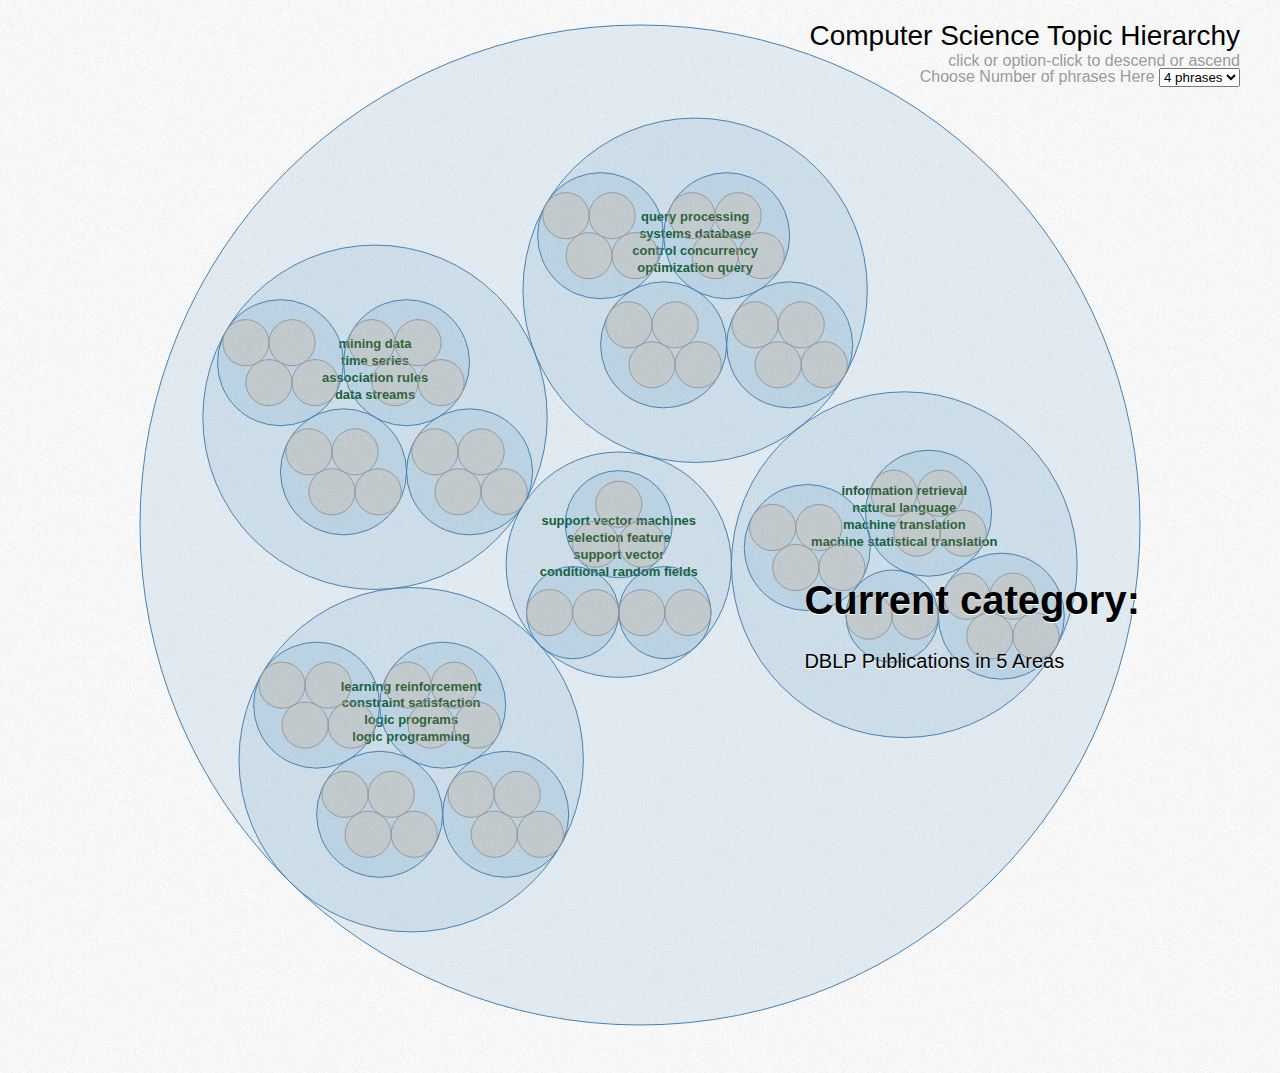
==== circle.html @ a67e9fad "merged" ====
<!DOCTYPE html>
<html>
  <head>
    <meta http-equiv="Content-Type" content="text/html;charset=utf-8"/>
    <link type="text/css" rel="stylesheet" href="style.css"/>
    <style type="text/css">

text {
  font-size: 13px;
  pointer-events: none;
}

text.parent {
  fill: #195E34;
}

circle {
  fill: #ccc;
  stroke: #999;
  pointer-events: all;
}

circle.parent {
  fill: #1f77b4;
  fill-opacity: .1;
  stroke: steelblue;
}

circle.parent:hover {
  stroke: #ff7f0e;
  stroke-width: .5px;
}

circle.child {
  fill: #ff7f0e;
  pointer-events: none;
  fill-opacity: .1;
}

    </style>
  </head>
  <body>
    <div id="body">
      <div id="header">
        Computer Science Topic Hierarchy
        <div class="hint">click or option-click to descend or ascend</div>
		<div class="hint">
		<p>Choose Number of phrases Here 
		<select id='phrases'>
			<option value="4">4 phrases</option>
			<option value="5">5 phrases</option>
			<option value="6">6 phrases</option>
			<option value="7">7 phrases</option>
		</select>
		</div>
      </div>
	  
	  <div id="footer">
		<h1> Current category:</h1>
		<div/> 
	  </div>
	  
    </div>
    <script type="text/javascript" src="d3/d3.js"></script>
    <script type="text/javascript" src="d3/d3.layout.js"></script>
	<script type="text/javascript" src="jquery.js"></script>
	
    <script type="text/javascript">
visualize(4);
$('#phrases').change(function(){d3.select("svg").remove(); visualize($(this).val())});

function renderFooter(d) {
	var name = d.name; 
	var nameSplit = name.split(",");
	$("#footer div").html("");
	for (var i in nameSplit) {
		$("#footer div").append(nameSplit[i] + "</br>");
	}
}
		
function visualize(num_of_phrases){
	var w = 1280,
		h = 1050,
		r = 1000,
		x = d3.scale.linear().range([0, r]),
		y = d3.scale.linear().range([0, r]),
		node,
		root,
		radius;

	var pack = d3.layout.pack()
		.size([r, r])
		.value(function(d) { return d.size; })

	var vis = d3.select("body").insert("svg:svg", "h2")
		.attr("width", w)
		.attr("height", h)
		.append("svg:g")
		.attr("transform", "translate(" + (w - r) / 2 + "," + (h - r) / 2 + ")");
    
	var current = 0;
	d3.json("dblp.json", function(data) {
		node = root = data;
		
		renderFooter(root);
		var nodes = pack.nodes(root);
		
		var group = vis.selectAll("g")
			.data(nodes)
			.enter().append("svg:g")
			.attr("x", function(d) {return d.x; })
			.attr("y", function(d) {return d.y; })
			.on("click", function(d) { 
				return zoom(node == d ? root : d); 
				}
			);

		var circle = group.append("svg:circle")
			.attr("class", function(d) { return d.children ? "parent" : "child"; })
			.attr("cx", function(d) {return d.x; })
			.attr("cy", function(d) {return d.y; })
			.attr("r", function(d) { radius = d.r; return d.r; })
			.attr("text",function(d){ return d.name;})
		  

		var svgtxt = group.append("svg:text")
			.attr("class", function(d) { return d.children ? "parent" : "child"; })
			.attr("x", function(d) {return d.x-d.w; })
			.attr("y", function(d) {return d.y-d.r/2; })
			//.attr("dy", ".35em")
			.attr("text-anchor", "middle")
			.style("opacity", function(d) { 
			//return d.r > 20 ? 1 : 0; 
			return d.depth == current + 1 ? 1 : 0;
			})
			for(var i=0; i<num_of_phrases;i++){
				svgtxt.append("svg:tspan")
					.attr('x', function(d){return d.x})
					.attr('dy','1.3em')
					  .style("font-weight", function(d) { return "bold"; })
					  //.style("fill", function(d) { return "red"; })
					  .text(function(d) { 
							//console.log(d);
							var name = d.name; 
							var nameSplit = name.split(",");
							if(i>=nameSplit.length || nameSplit[i].length==0){
								return "";
							}else{
								return nameSplit[i]; 
							}
						});
		}

		d3.select(window).on("click", function() { zoom(root); });
	});

	function zoom(d, i) {
		current = d.depth;
		renderFooter(d);
		current = d.depth;
		var k = r / d.r / 2;
		x.domain([d.x - d.r, d.x + d.r]);
		y.domain([d.y - d.r, d.y + d.r]);

		var t = vis.transition()
			.duration(d3.event.altKey ? 7500 : 750);

		t.selectAll("circle")
			.attr("cx", function(d) { return x(d.x); })
			.attr("cy", function(d) { return y(d.y); })
			.attr("r", function(d) { return k * d.r; });

		t.selectAll("text")
			.attr("x", function(d) { return x(d.x); })
			.attr("y", function(d) { return y(d.y); })
			.style("opacity", function(d) { 
				//return k * d.r > 20 ? 1 : 0; 
				return d.depth == current + 1 ? 1 : 0;
			});
		t.selectAll("tspan")
			.attr("x", function(d){ return x(d.x)});
		node = d;
		d3.event.stopPropagation();

	}
}

    </script>
  </body>
</html>
---- style.css ----
body {
  background: url(texture-noise.png);
  /* overflow: hidden;*/
  margin: 0;
  font-size: 14px;
  font-family: "Helvetica Neue", Helvetica;
  padding-bottom:20px;
}

#chart {
  position: absolute;
  top: 0;
}

  
#header, #footer {
  z-index: 1;
  display: block;
  font-weight: 300;
  text-shadow: 0 1px 0 #fff;
  position: absolute;
}

#header.inverted, #footer.inverted {
  color: #fff;
  text-shadow: 0 1px 4px #000;
}

#header {
  /*top: 80px;
  left: 140px;
  width: 1000px;*/
  font-size: 28px;
  top: 20px;
  right: 40px;
  text-align: right;
}

#footer {
  bottom: 20px;
  right: 140px;
  text-align: left;
  font-size: 20px;
}

rect {
  fill: none;
  pointer-events: all;
}

pre {
  font-size: 18px;
}

line {
  stroke: #000;
  stroke-width: 1.5px;
}

.string, .regexp {
  color: #f39;
}

.keyword {
  color: #00c;
}

.comment {
  color: #777;
  font-style: oblique;
}

.number {
  color: #369;
}

.class, .special {
  color: #1181B8;
}

a:link, a:visited {
  color: #000;
  text-decoration: none;
}

a:hover {
  color: #666;
}

.hint {
  position: absolute;
  right: 0;
  width: 1280px;
  font-size: 16px;
  color: #999;
}
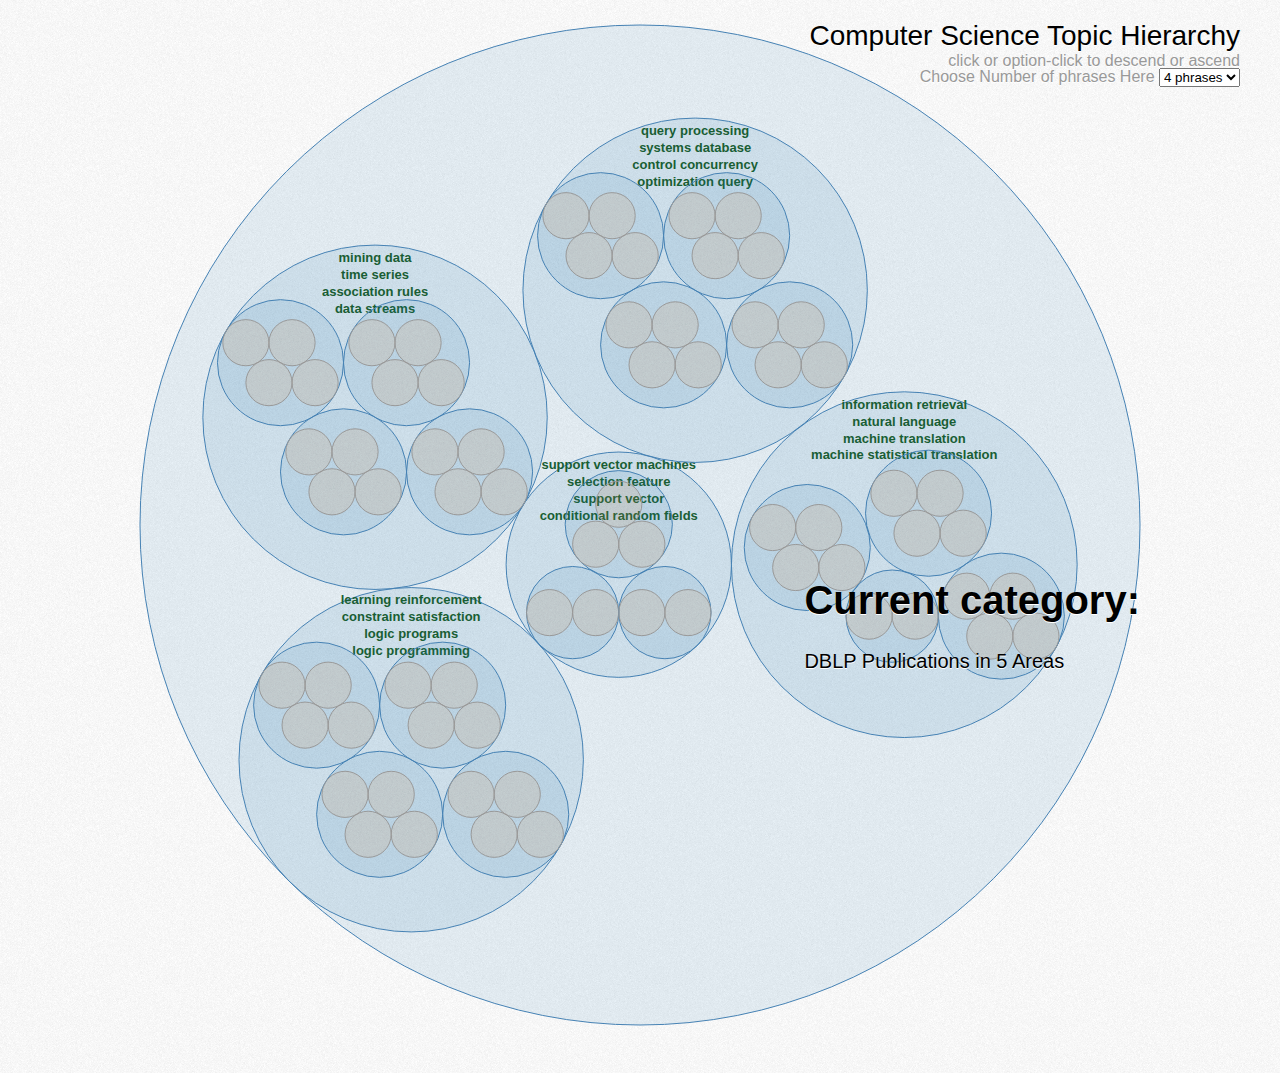
==== commit acf60448: "cool" ====
--- a/circle.html
+++ b/circle.html
@@ -127,7 +127,7 @@
 		var svgtxt = group.append("svg:text")
 			.attr("class", function(d) { return d.children ? "parent" : "child"; })
 			.attr("x", function(d) {return d.x-d.w; })
-			.attr("y", function(d) {return d.y-d.r/2; })
+			.attr("y", function(d) {return d.y-d.r; })
 			//.attr("dy", ".35em")
 			.attr("text-anchor", "middle")
 			.style("opacity", function(d) { 
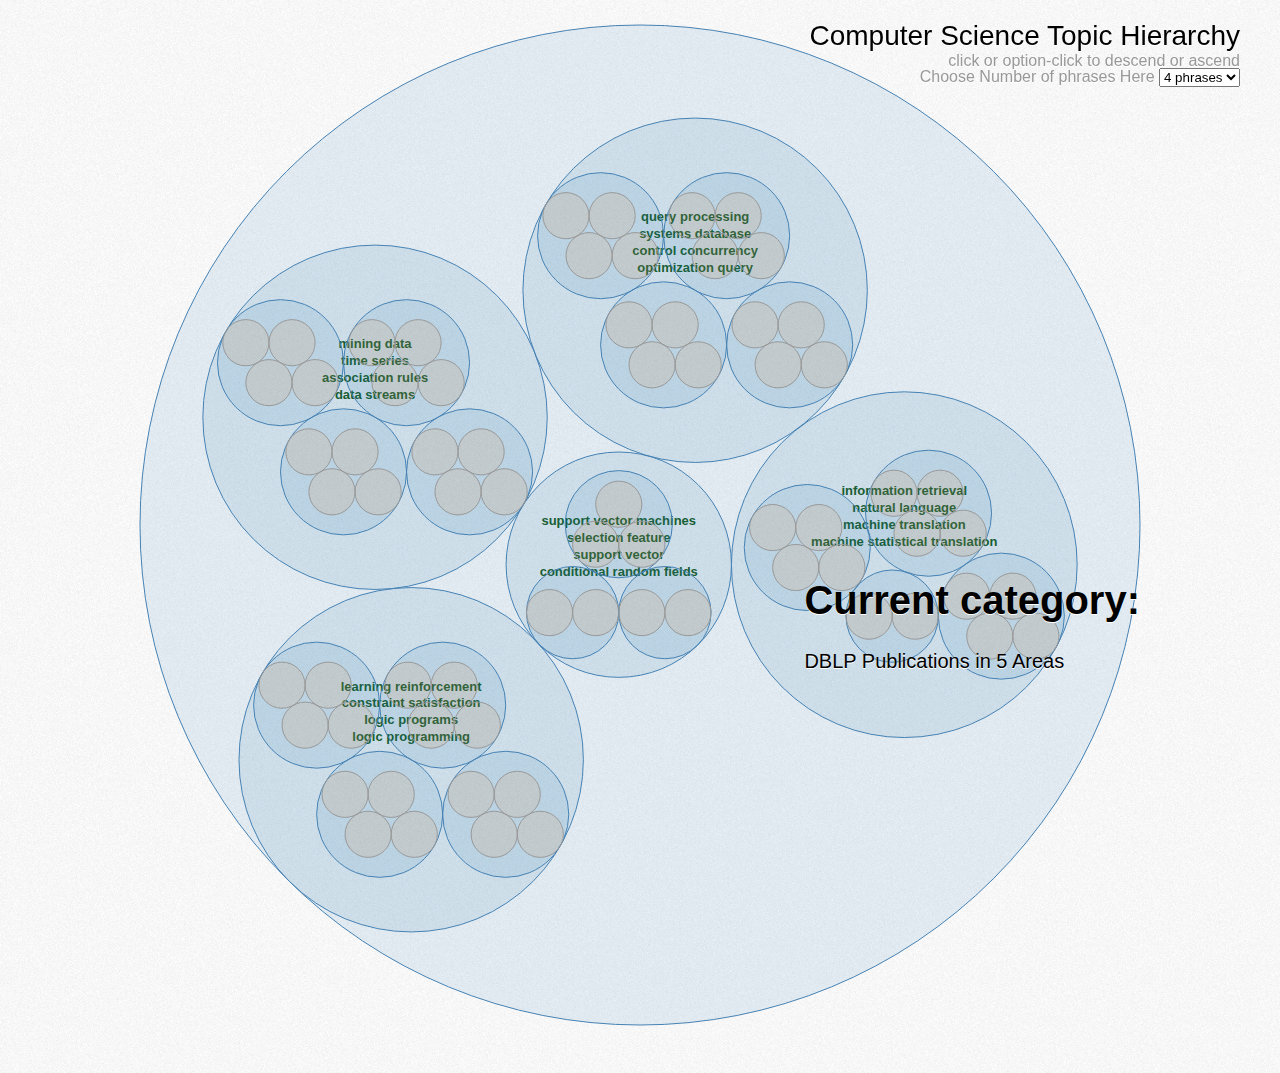
==== commit 44effd84: "fixedHeader" ====
--- a/circle.html
+++ b/circle.html
@@ -127,7 +127,7 @@
 		var svgtxt = group.append("svg:text")
 			.attr("class", function(d) { return d.children ? "parent" : "child"; })
 			.attr("x", function(d) {return d.x-d.w; })
-			.attr("y", function(d) {return d.y-d.r; })
+			.attr("y", function(d) {return d.y-d.r/2; })
 			//.attr("dy", ".35em")
 			.attr("text-anchor", "middle")
 			.style("opacity", function(d) { 
@@ -173,7 +173,7 @@
 
 		t.selectAll("text")
 			.attr("x", function(d) { return x(d.x); })
-			.attr("y", function(d) { return y(d.y); })
+			.attr("y", function(d) { return y(d.y)-d.r/2; })
 			.style("opacity", function(d) { 
 				//return k * d.r > 20 ? 1 : 0; 
 				return d.depth == current + 1 ? 1 : 0;
--- a/style.css
+++ b/style.css
@@ -22,6 +22,7 @@
 }
 
 #header.inverted, #footer.inverted {
+  
   color: #fff;
   text-shadow: 0 1px 4px #000;
 }
@@ -30,6 +31,7 @@
   /*top: 80px;
   left: 140px;
   width: 1000px;*/
+  position: fixed;
   font-size: 28px;
   top: 20px;
   right: 40px;
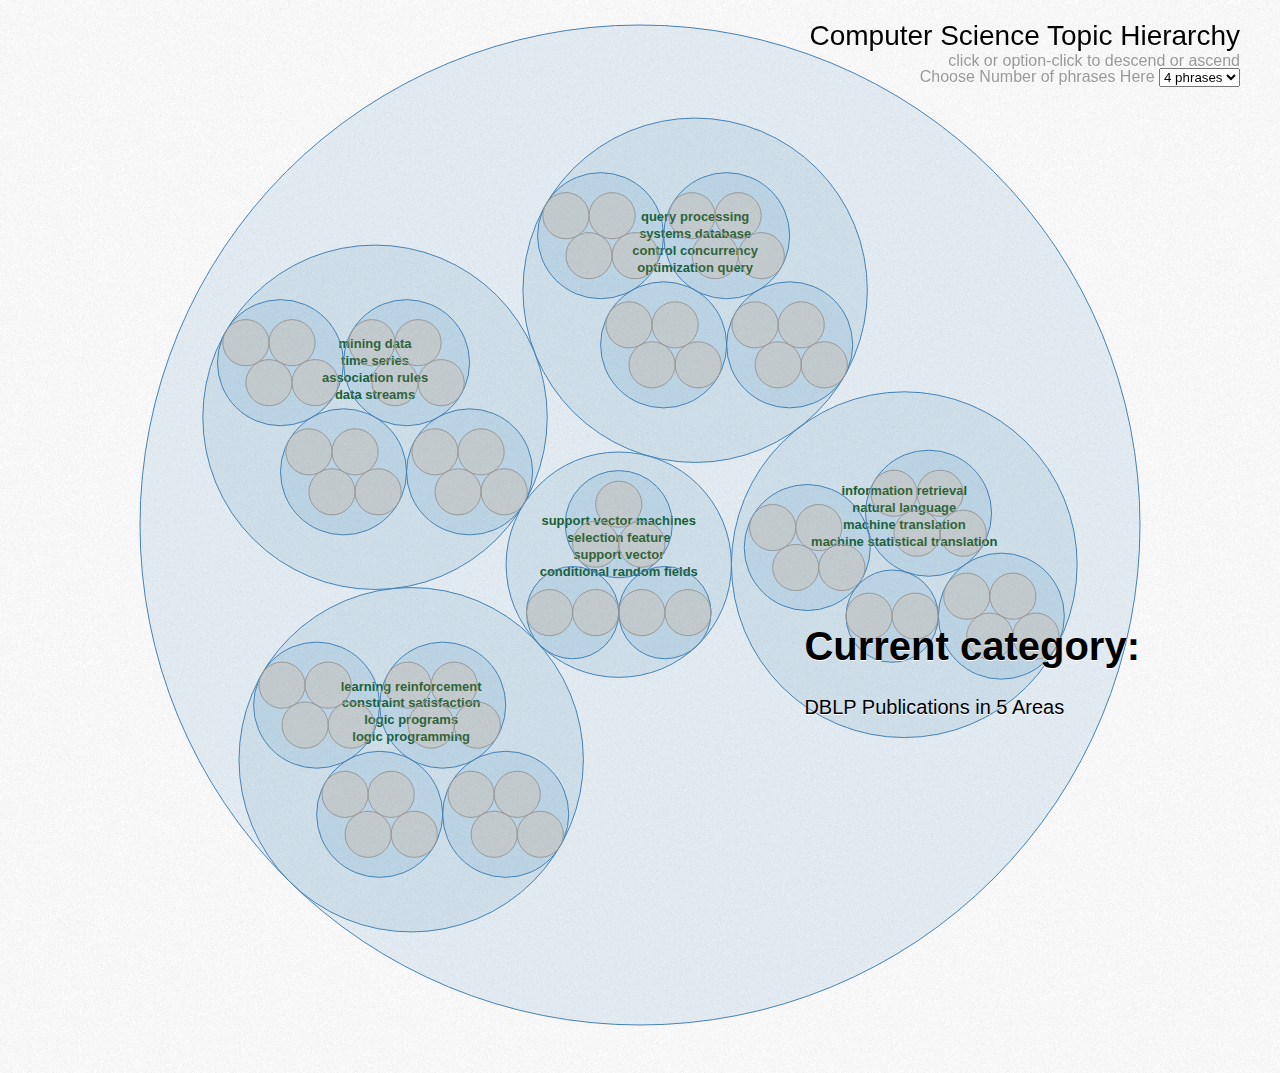
==== commit 5fc541ff: "with good json" ====
--- a/circle.html
+++ b/circle.html
@@ -75,6 +75,7 @@
 	var nameSplit = name.split(",");
 	$("#footer div").html("");
 	for (var i in nameSplit) {
+		if(i>7) break;
 		$("#footer div").append(nameSplit[i] + "</br>");
 	}
 }
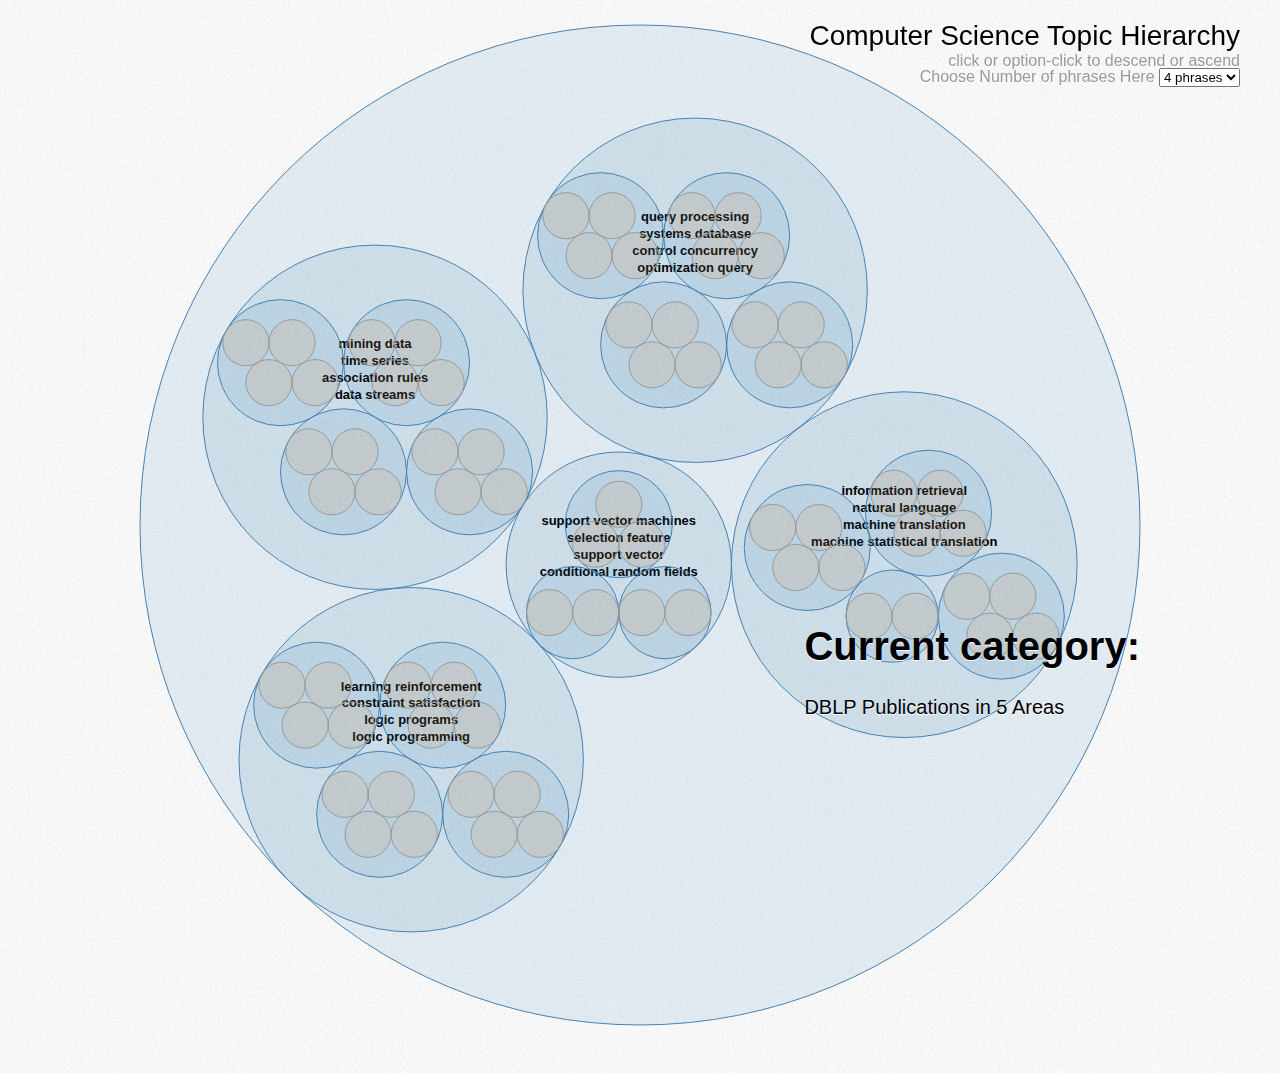
==== commit 05292269: "new jsons" ====
--- a/circle.html
+++ b/circle.html
@@ -12,7 +12,7 @@
 }
 
 text.parent {
-  fill: #195E34;
+  fill: black;
 }
 
 circle {
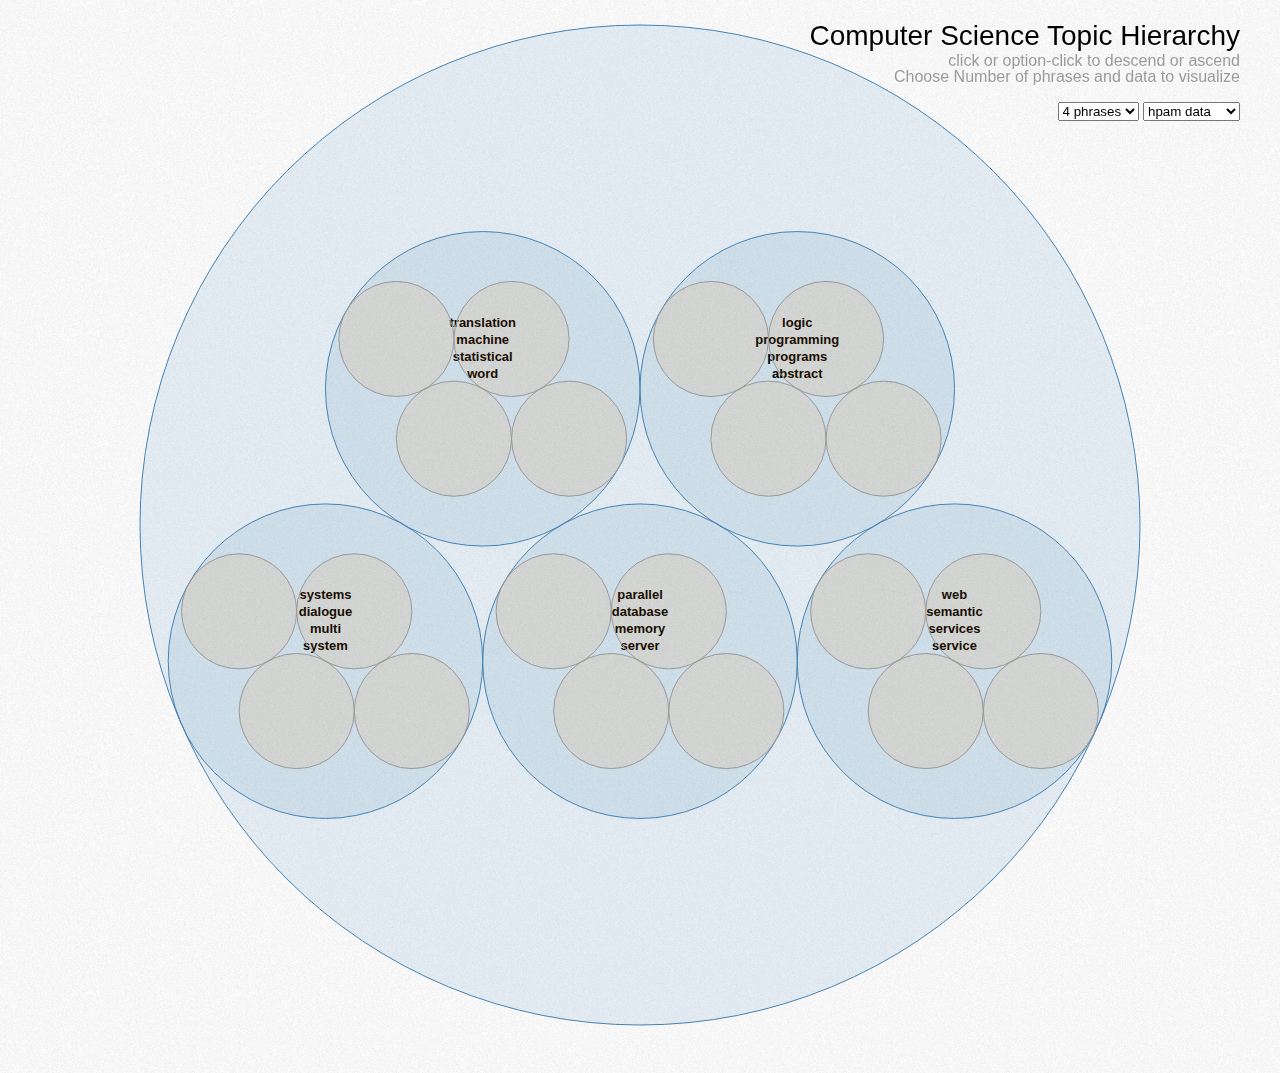
==== commit 84c34578: "current level not working" ====
--- a/circle.html
+++ b/circle.html
@@ -46,19 +46,22 @@
         Computer Science Topic Hierarchy
         <div class="hint">click or option-click to descend or ascend</div>
 		<div class="hint">
-		<p>Choose Number of phrases Here 
+		<p>Choose Number of phrases and data to visualize</p>
 		<select id='phrases'>
 			<option value="4">4 phrases</option>
 			<option value="5">5 phrases</option>
 			<option value="6">6 phrases</option>
 			<option value="7">7 phrases</option>
 		</select>
+		<select id='filename'>
+			<option value="hpamData.json">hpam data</option>
+			<option value="kmeansData.json">speclus data</option>
+			<option value="ngramData.json">ngram data</option>
 		</div>
       </div>
 	  
 	  <div id="footer">
 		<h1> Current category:</h1>
-		<div/> 
 	  </div>
 	  
     </div>
@@ -67,20 +70,13 @@
 	<script type="text/javascript" src="jquery.js"></script>
 	
     <script type="text/javascript">
-visualize(4);
-$('#phrases').change(function(){d3.select("svg").remove(); visualize($(this).val())});
+visualize(4, 'hpamData.json');
+$('#phrases').change(function(){d3.select("svg").remove(); visualize($(this).val(),$('#filename').find(":selected").val())});
+$('#filename').change(function(){d3.select("svg").remove(); visualize($('#phrases').find(":selected").val(),$(this).val())});
 
-function renderFooter(d) {
-	var name = d.name; 
-	var nameSplit = name.split(",");
-	$("#footer div").html("");
-	for (var i in nameSplit) {
-		if(i>7) break;
-		$("#footer div").append(nameSplit[i] + "</br>");
-	}
-}
+
 		
-function visualize(num_of_phrases){
+function visualize(num_of_phrases, filename){
 	var w = 1280,
 		h = 1050,
 		r = 1000,
@@ -101,10 +97,10 @@
 		.attr("transform", "translate(" + (w - r) / 2 + "," + (h - r) / 2 + ")");
     
 	var current = 0;
-	d3.json("dblp.json", function(data) {
+	d3.json(filename, function(data) {
 		node = root = data;
 		
-		renderFooter(root);
+		renderFooter(root,num_of_phrases);
 		var nodes = pack.nodes(root);
 		
 		var group = vis.selectAll("g")
@@ -158,7 +154,7 @@
 
 	function zoom(d, i) {
 		current = d.depth;
-		renderFooter(d);
+		renderFooter(d,num_of_phrases);
 		current = d.depth;
 		var k = r / d.r / 2;
 		x.domain([d.x - d.r, d.x + d.r]);
@@ -185,6 +181,15 @@
 		d3.event.stopPropagation();
 
 	}
+	function renderFooter(d, num_of_phrases) {
+	var name = d.name; 
+	var nameSplit = name.split(",");
+	$("#footer div").html("");
+	for (var i in nameSplit) {
+		if(i>num_of_phrases) break;
+		$("#footer div").append(nameSplit[i] + "</br>");
+	}
+}
 }
 
     </script>
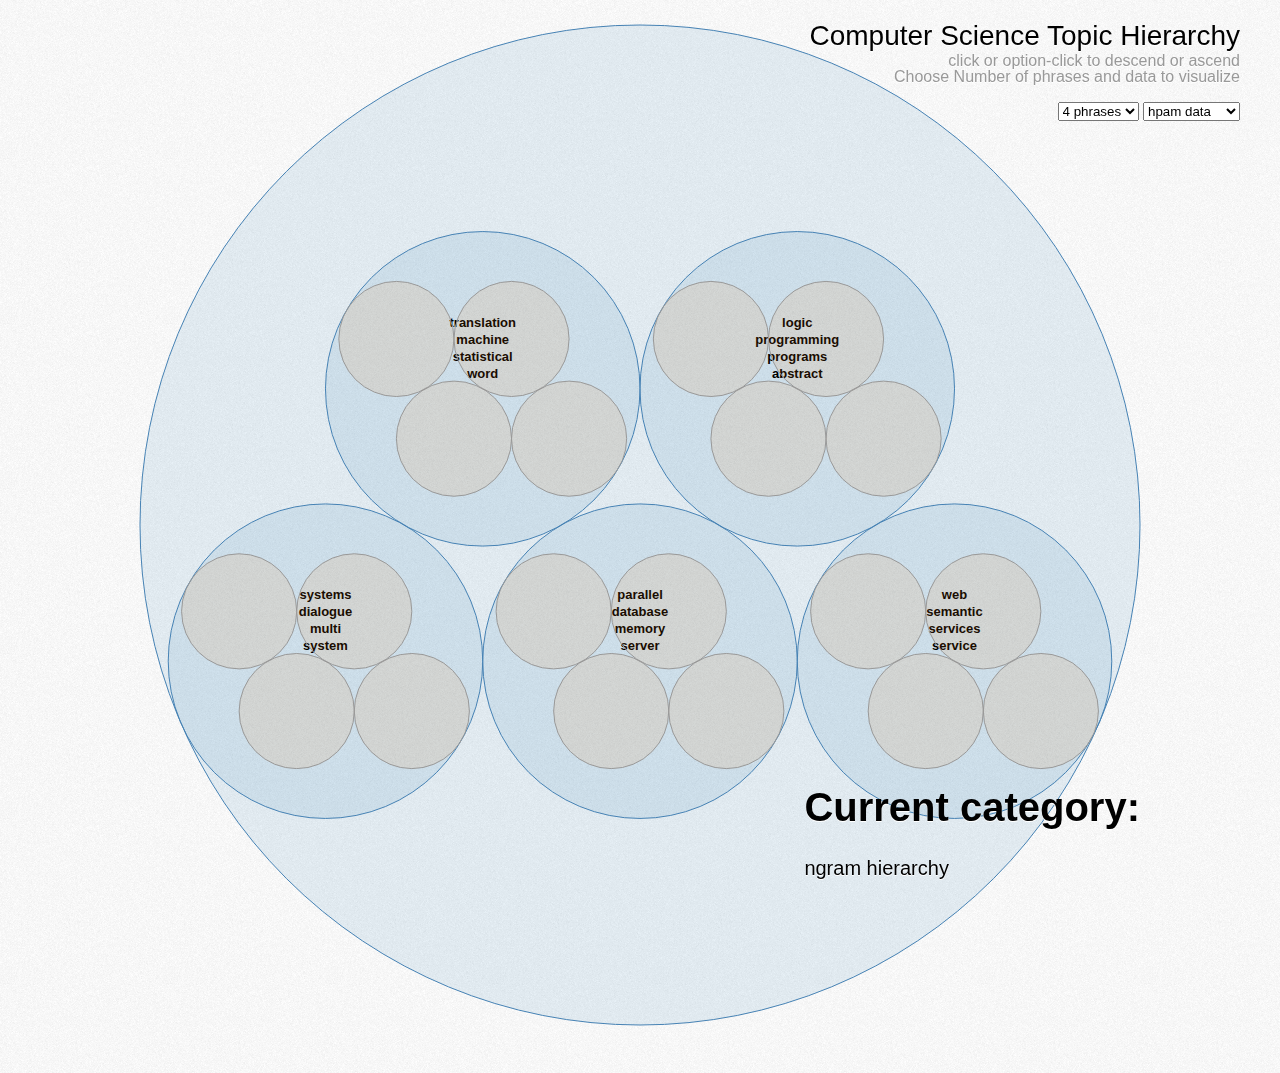
==== commit 825b0635: "fix current category not displayed" ====
--- a/circle.html
+++ b/circle.html
@@ -57,11 +57,13 @@
 			<option value="hpamData.json">hpam data</option>
 			<option value="kmeansData.json">speclus data</option>
 			<option value="ngramData.json">ngram data</option>
-		</div>
+		</select>
+		
       </div>
 	  
 	  <div id="footer">
 		<h1> Current category:</h1>
+		<div/>
 	  </div>
 	  
     </div>
--- a/style.css
+++ b/style.css
@@ -40,6 +40,7 @@
 
 #footer {
   bottom: 20px;
+  position:fixed;
   right: 140px;
   text-align: left;
   font-size: 20px;
